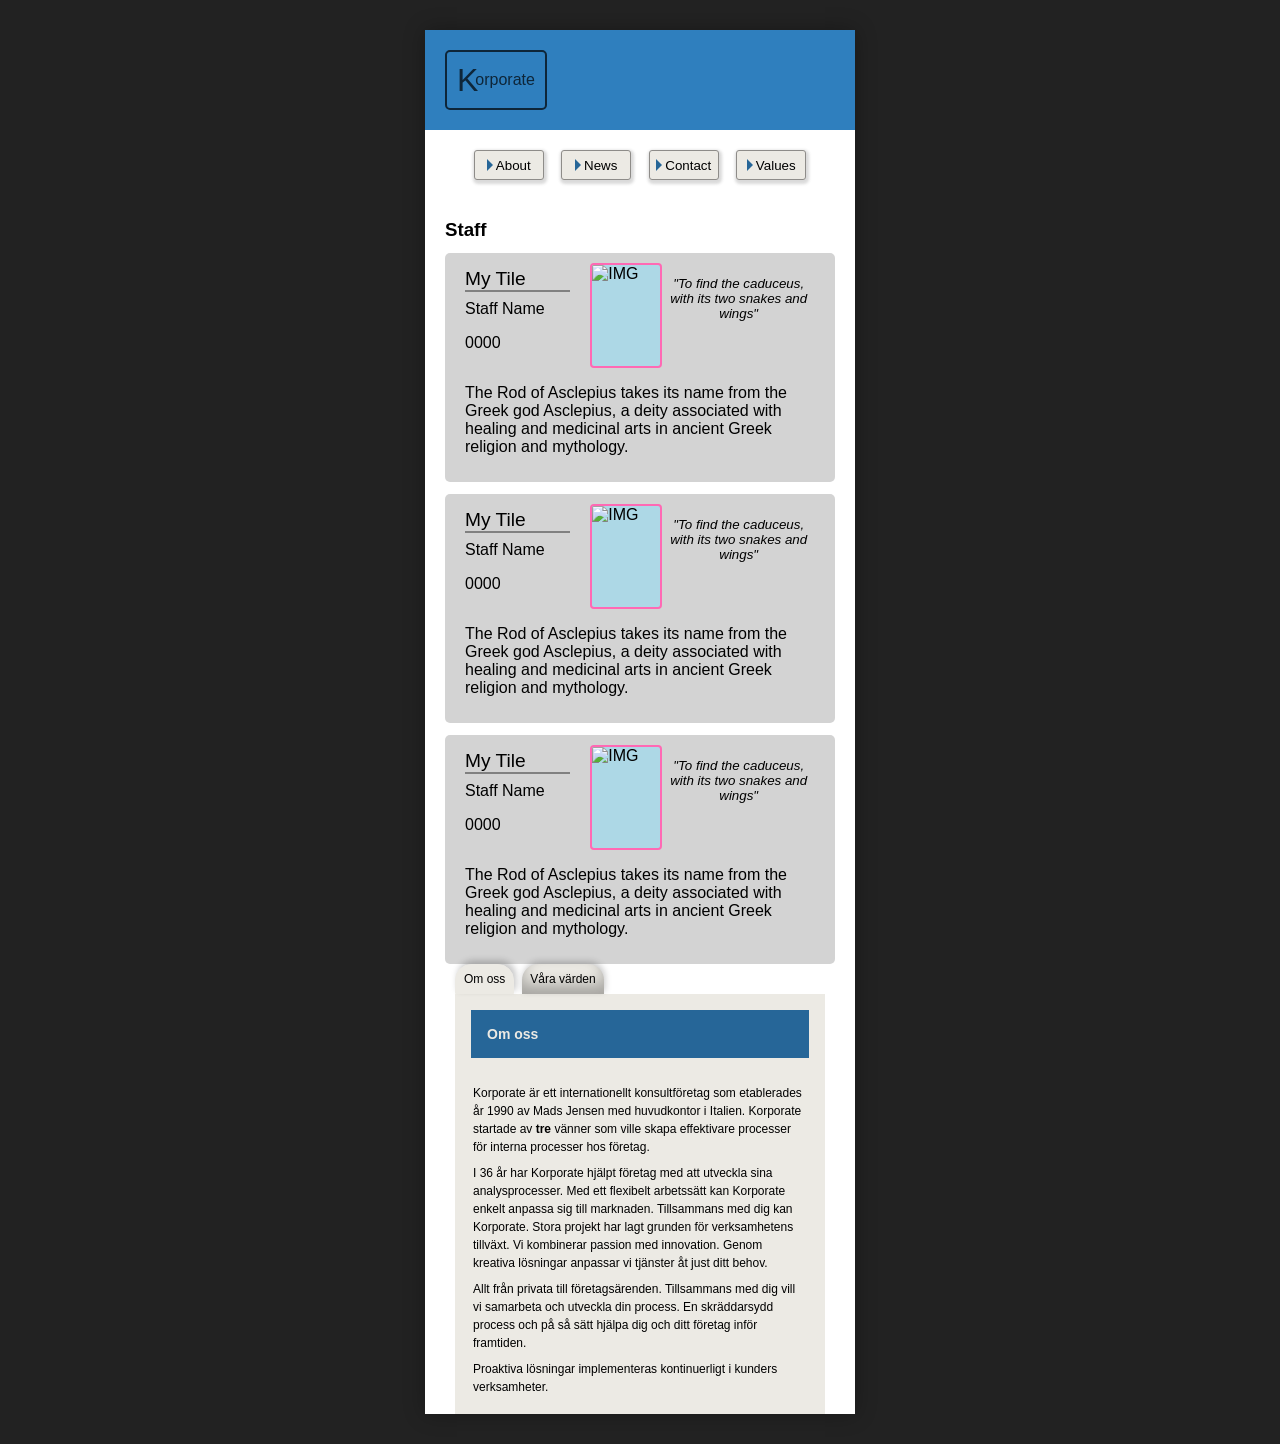
==== client/index.html @ 1bd8d4c1 "fix: resolve more bugs" ====
<!DOCTYPE html>
<html lang="en">

<head>
    <meta charset="UTF-8">
    <meta name="viewport" content="width=device-width, initial-scale=1.0">
    <title>Korporate</title>
    <link rel="stylesheet" href="style.css">
</head>

<body>

    <style>
        body {
            margin: 0;
            padding: 0;
            background-color: #222;
            /* bakgrund runt mobilen */
            font-family: -apple-system, BlinkMacSystemFont, sans-serif;
        }

        main {
            /* iPhone Pro Max */
            max-width: 430px;
            min-height: 932px;
            /* iPhone Pro Max */
            margin: 30px auto;
            background-color: white;
            box-shadow: 0 0 20px rgba(0, 0, 0, 0.3);
        }
    </style>


    <main>
        <header-elem></header-elem>
        <main-navigation></main-navigation>
        <div id="content">
            <staff-card-container-elem></staff-card-container-elem>
            <about-view></about-view>

        </div>
    </main>


    <script type="module" src="index.js"></script>
</body>

</html>
---- client/style.css ----
/* COLORS */

:root {

    --color-yellow-30: #FEF8D2;
    --color-yellow-50: #FDF1A5;
    --color-yellow-80: #FBEA79;
    --color-yellow-100: #F9DC1F;
    --color-yellow-120: #C7B019;
    --color-yellow-140: #958413;
    --color-yellow-160: #4B4209;

    --color-blue-30: #F5F9FC;
    --color-blue-50: #E5EFF7;
    --color-blue-80: #5999CB;
    --color-blue-100: #2F7FBE;
    --color-blue-120: #266698;
    --color-blue-140: #1C4C72;
    --color-blue-160: #0E2639;

    --color-purple-30: #D2D3EA;
    --color-purple-50: #A4A6D5;
    --color-purple-80: #6064B6;
    --color-purple-100: #1C2197;
    --color-purple-120: #161A79;
    --color-purple-140: #11145B;
    --color-purple-160: #0B0D3C;

    --color-gray-30: #FBFBFA;
    --color-gray-50: #F6F5F1;
    --color-gray-80: #F0EEE9;
    --color-gray-100: #ECEAE4;
    --color-gray-120: #BDBBB6;
    --color-gray-140: #8E8C89;
    --color-gray-160: #373635;

}


.template {
    background-color: var(--color-gray-100);
}
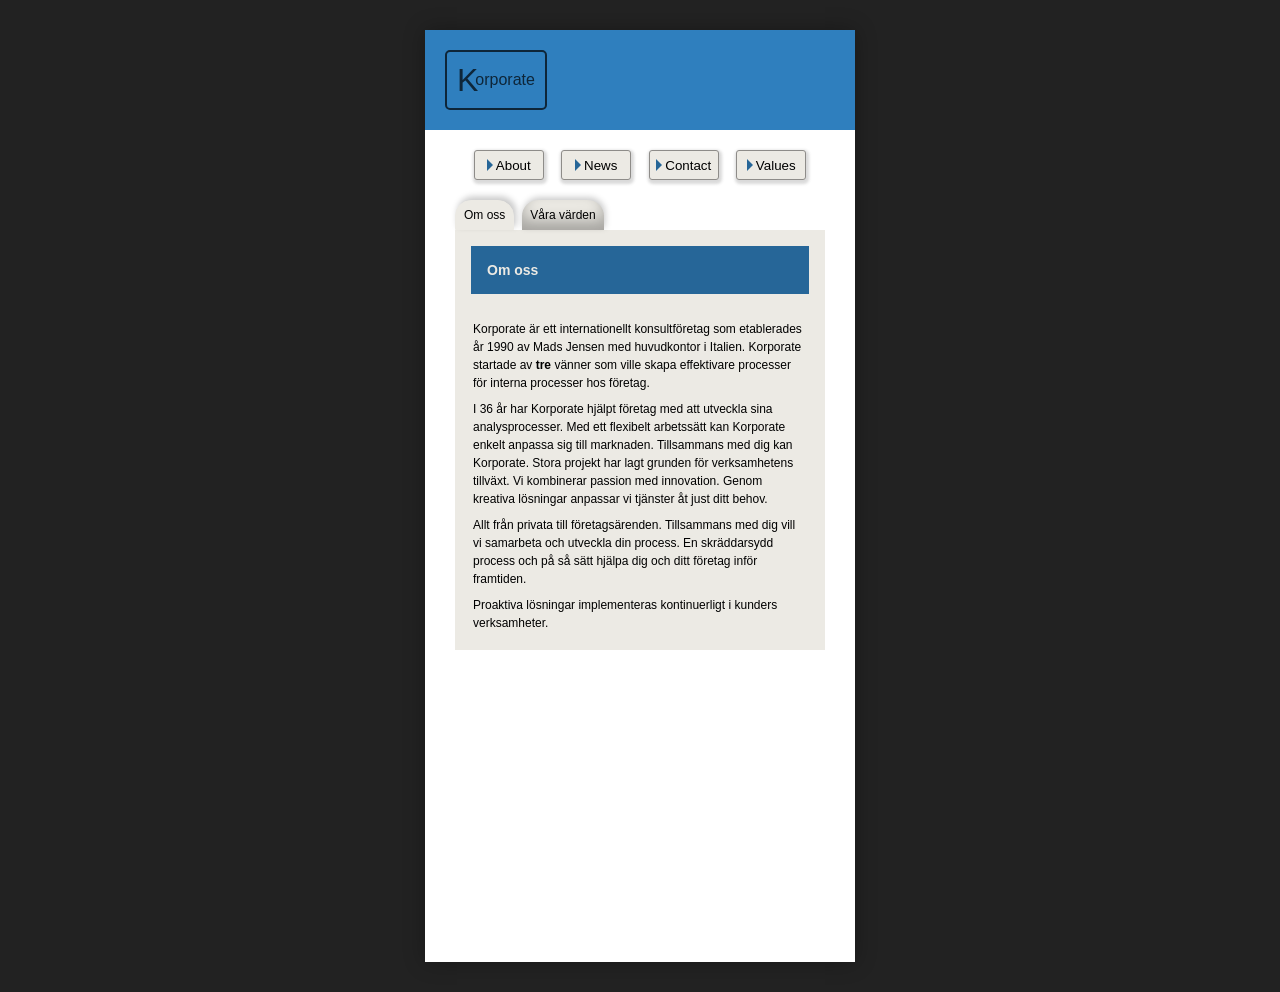
==== commit df4d25c5: "fix: selectionMarking on remoteDesktop" ====
--- a/client/index.html
+++ b/client/index.html
@@ -35,8 +35,8 @@
         <header-elem></header-elem>
         <main-navigation></main-navigation>
         <div id="content">
-            <staff-card-container-elem></staff-card-container-elem>
-            <about-view></about-view>
+<!--             <staff-card-container-elem></staff-card-container-elem>
+ -->            <about-view></about-view>
 
         </div>
     </main>
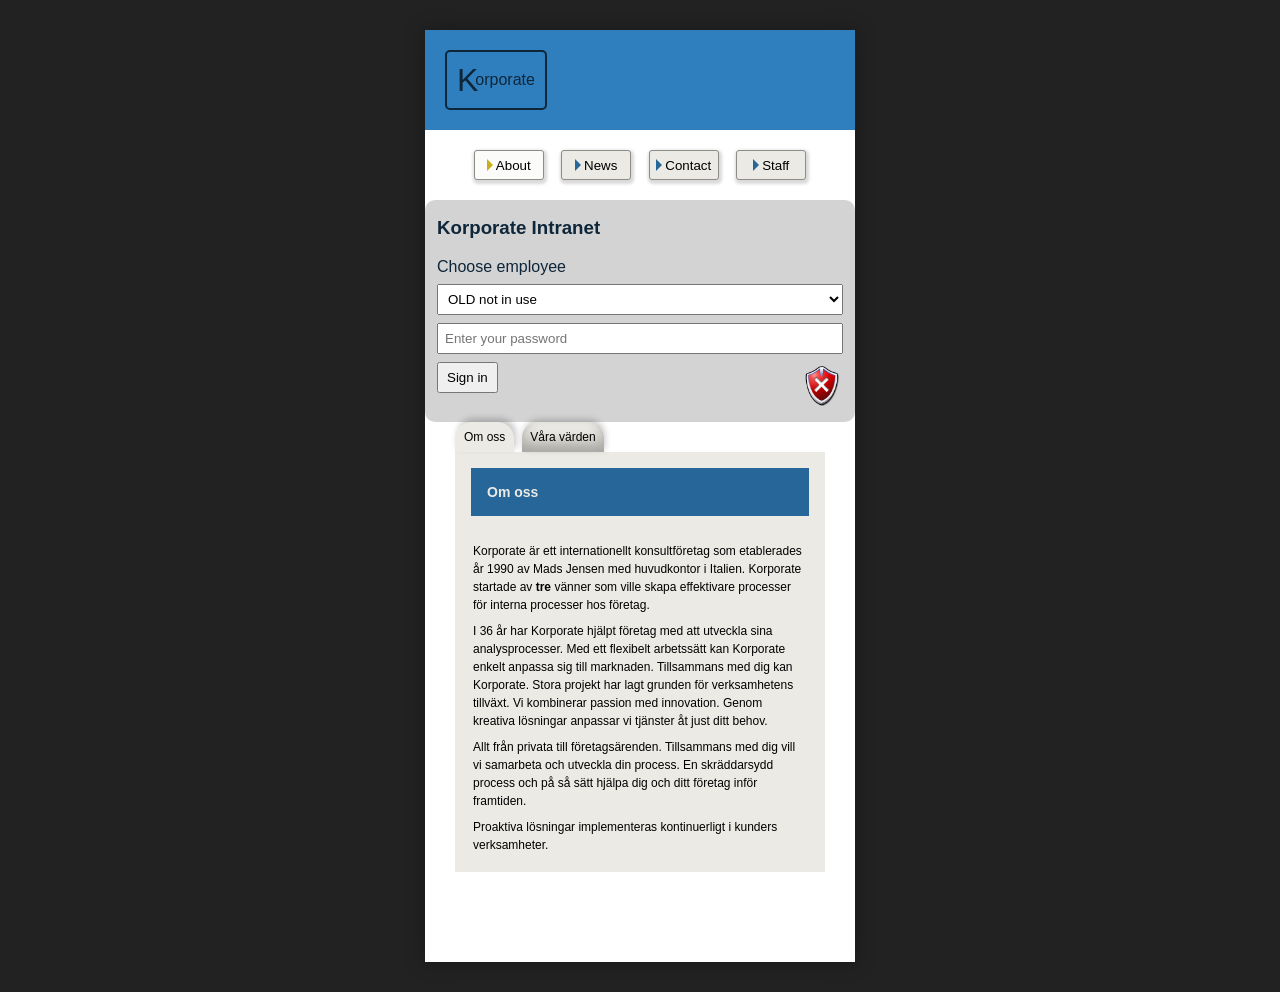
==== commit 9d58654d: "chore: cleanup" ====
--- a/client/index.html
+++ b/client/index.html
@@ -35,8 +35,9 @@
         <header-elem></header-elem>
         <main-navigation></main-navigation>
         <div id="content">
-<!--             <staff-card-container-elem></staff-card-container-elem>
- -->            <about-view></about-view>
+            <!-- <staff-card-container-elem><staff-card-container-elem> -->
+            <sign-in-elem></sign-in-elem>
+            <about-view></about-view>
 
         </div>
     </main>
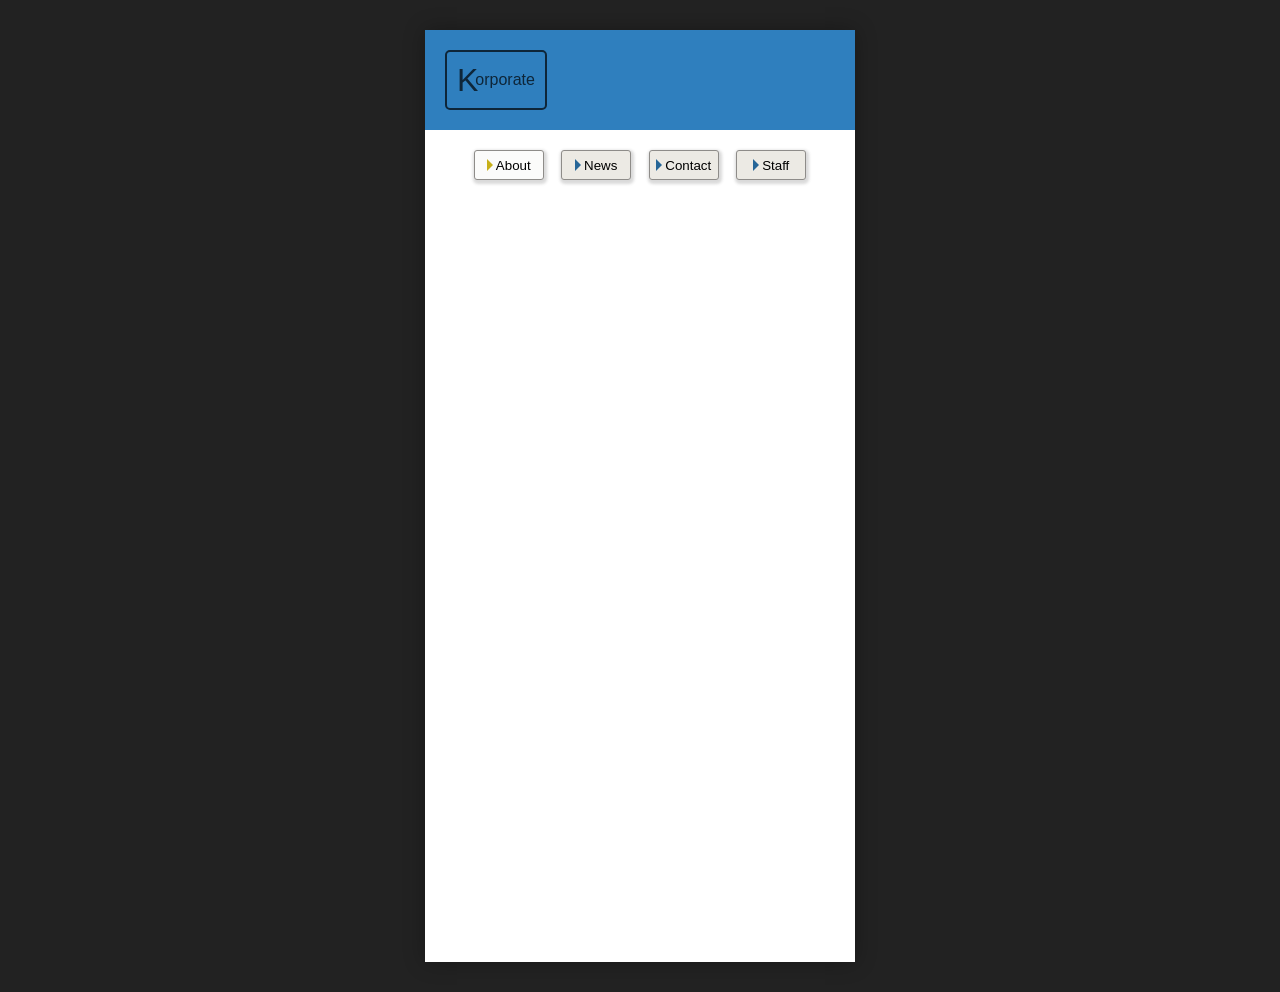
==== commit 5ea72a3f: "chore: cleanup" ====
--- a/client/index.html
+++ b/client/index.html
@@ -35,9 +35,6 @@
         <header-elem></header-elem>
         <main-navigation></main-navigation>
         <div id="content">
-            <!-- <staff-card-container-elem><staff-card-container-elem> -->
-            <sign-in-elem></sign-in-elem>
-            <about-view></about-view>
 
         </div>
     </main>
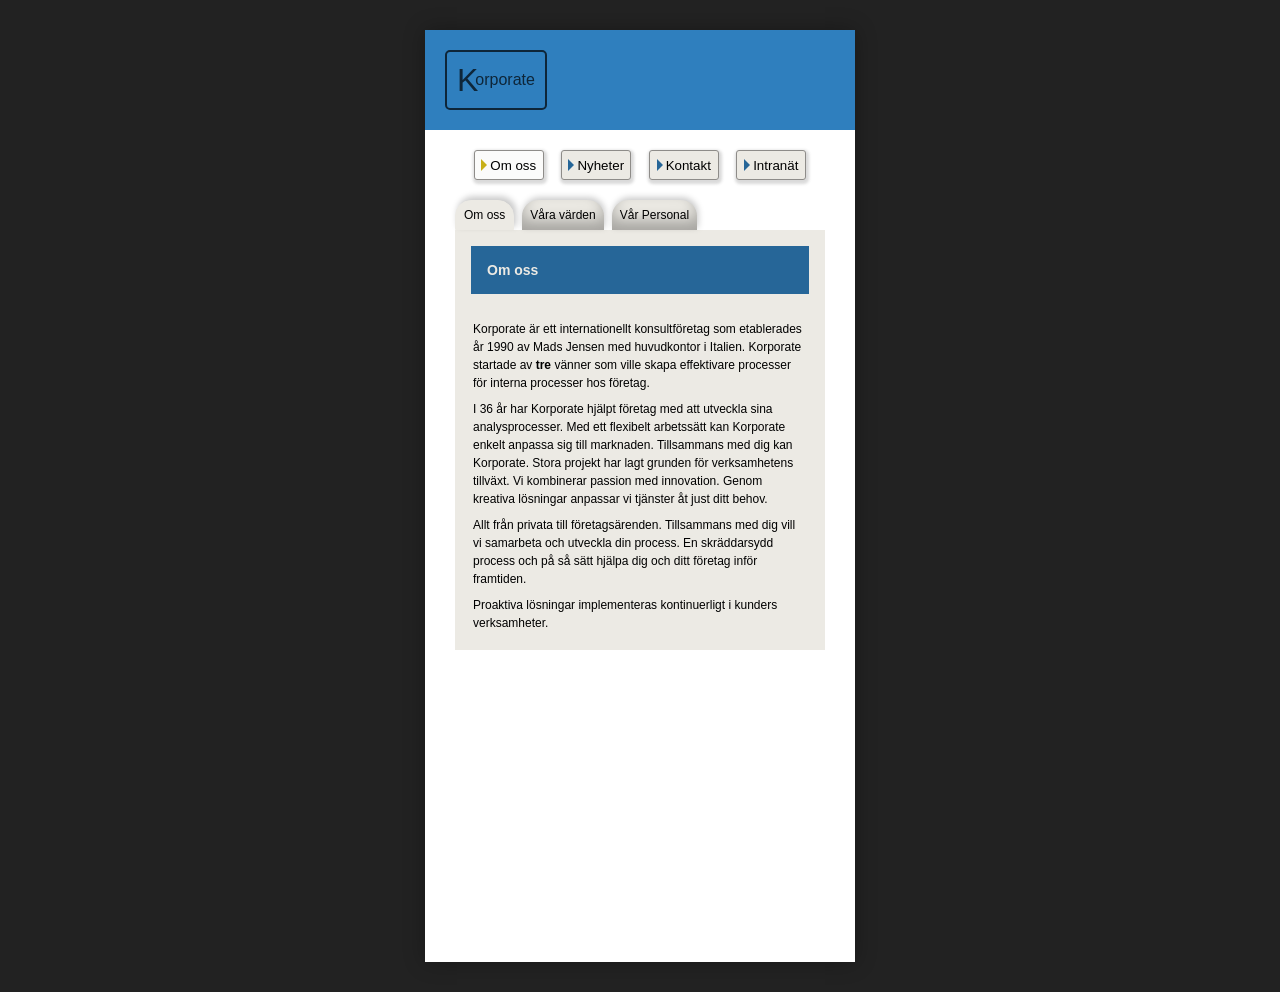
==== commit 45abf845: "chore: renaming and cleanup" ====
--- a/client/index.html
+++ b/client/index.html
@@ -35,7 +35,7 @@
         <header-elem></header-elem>
         <main-navigation></main-navigation>
         <div id="content">
-
+            <about-view></about-view>
         </div>
     </main>
 
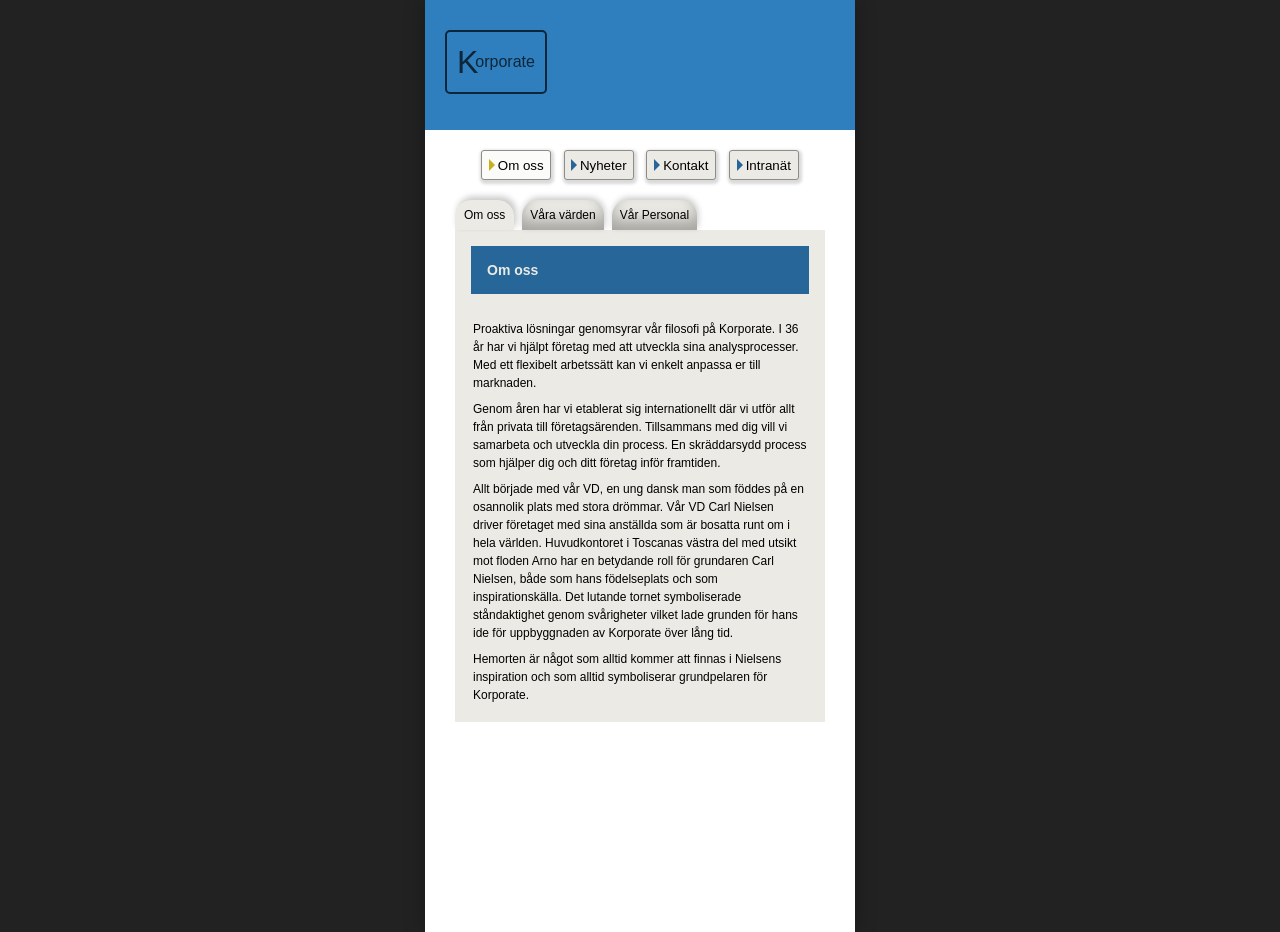
==== commit 7c0147d8: "Styling for a better design" ====
--- a/client/index.html
+++ b/client/index.html
@@ -24,7 +24,7 @@
             max-width: 430px;
             min-height: 932px;
             /* iPhone Pro Max */
-            margin: 30px auto;
+            margin: 0px auto;
             background-color: white;
             box-shadow: 0 0 20px rgba(0, 0, 0, 0.3);
         }
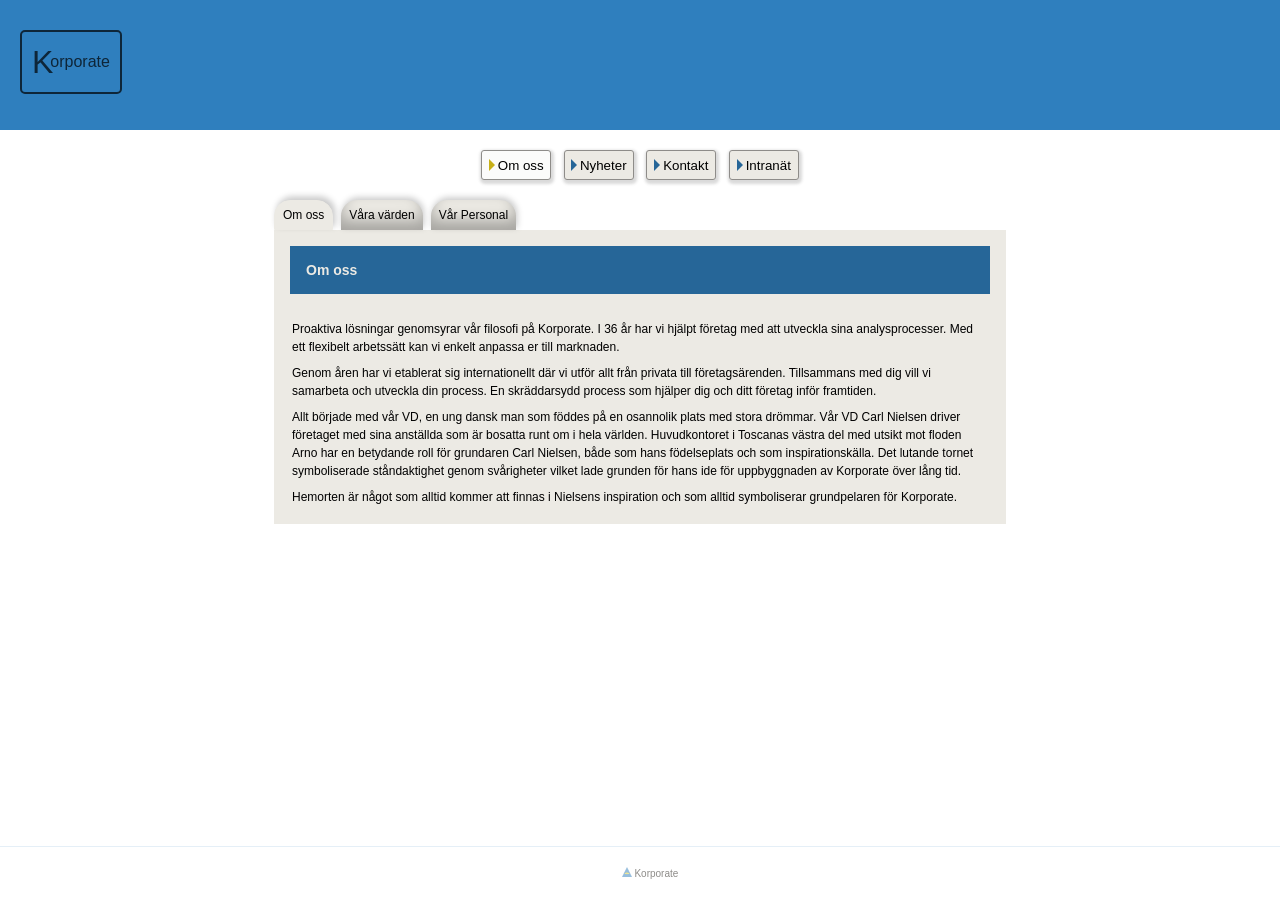
==== commit 6227b69d: "Added footer. Media queries in progress" ====
--- a/client/index.html
+++ b/client/index.html
@@ -20,13 +20,40 @@
         }
 
         main {
-            /* iPhone Pro Max */
-            max-width: 430px;
-            min-height: 932px;
-            /* iPhone Pro Max */
             margin: 0px auto;
             background-color: white;
             box-shadow: 0 0 20px rgba(0, 0, 0, 0.3);
+            height: 100vh;
+        }
+        footer {
+            padding: 10px;
+            position: absolute;
+            border-top: 1px solid var(--color-blue-50);
+            color: var(--color-gray-140);
+            width: 100vw;
+            display: flex;
+            justify-content: center;
+            align-items: center;
+            bottom: 1px;
+            font-size: 10px;
+        }
+        footer img {
+            width: 10px;
+            height: 10px;
+            opacity: 0.5;
+        }
+
+        @media (min-width: 992px) {
+            main {
+            /* iPhone Pro Max */
+            width: 100vw;
+            /* iPhone Pro Max */
+            }
+            #content{
+                margin: 0 auto;
+                width: 792px;
+            }
+            
         }
     </style>
 
@@ -37,7 +64,12 @@
         <div id="content">
             <about-view></about-view>
         </div>
+        <footer>
+            <p><img src="./views/assets/icons/Korporate Symbol 2.png"> Korporate</p>
+            
+        </footer>
     </main>
+
 
 
     <script type="module" src="index.js"></script>
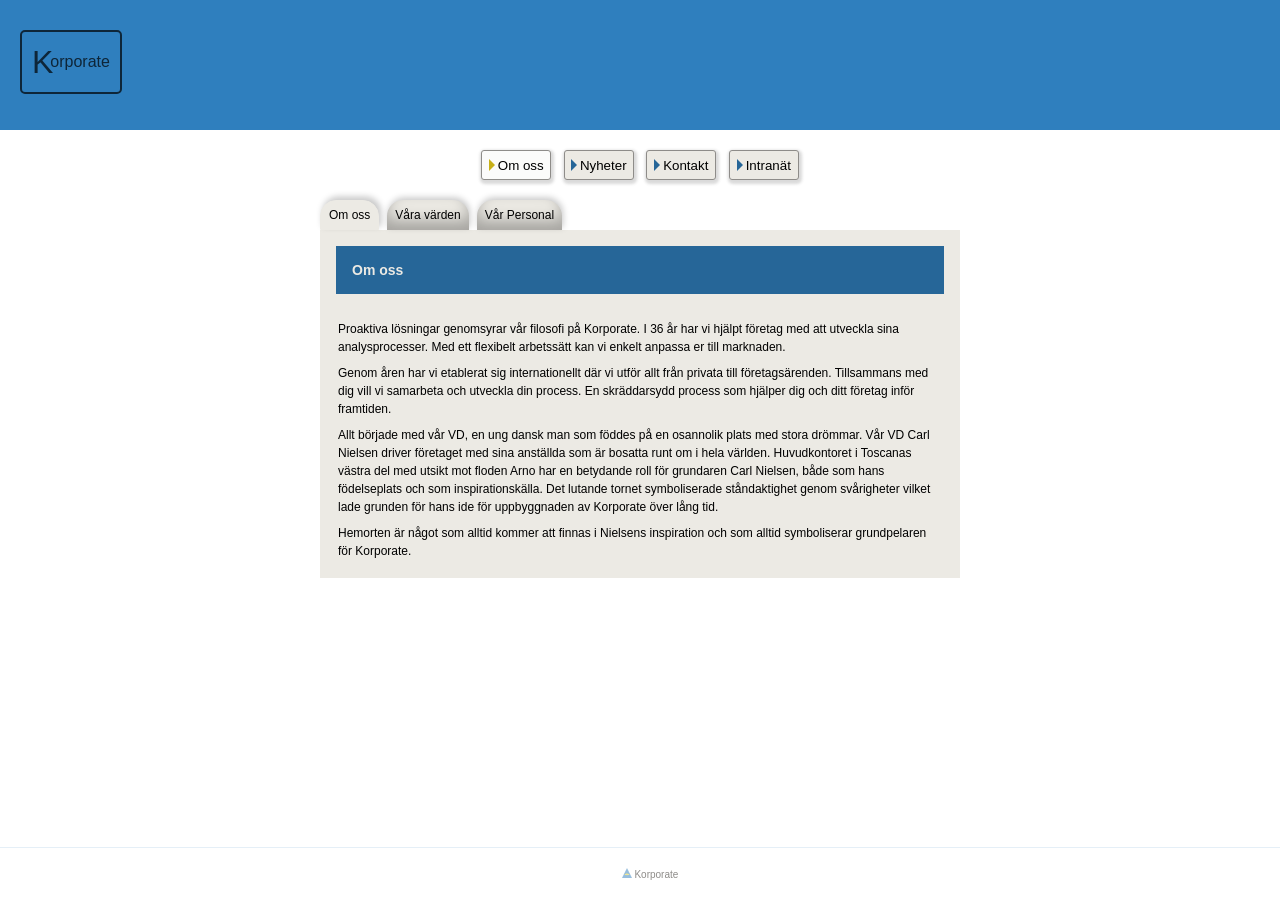
==== commit 6e6bd784: "Fixed height and scroll issues" ====
--- a/client/index.html
+++ b/client/index.html
@@ -18,23 +18,33 @@
             /* bakgrund runt mobilen */
             font-family: -apple-system, BlinkMacSystemFont, sans-serif;
         }
+        html, body {
+            height: 100%;
+        }
 
         main {
+            overflow-y: auto;
             margin: 0px auto;
             background-color: white;
             box-shadow: 0 0 20px rgba(0, 0, 0, 0.3);
-            height: 100vh;
+            min-height: 100vh;
+            display: flex;
+            flex-direction: column;
+        }
+
+        #content {
+            flex: 1;
+            padding-bottom: 10px;
         }
         footer {
+            margin-top: auto;
             padding: 10px;
-            position: absolute;
             border-top: 1px solid var(--color-blue-50);
             color: var(--color-gray-140);
             width: 100vw;
             display: flex;
             justify-content: center;
             align-items: center;
-            bottom: 1px;
             font-size: 10px;
         }
         footer img {
@@ -46,12 +56,24 @@
         @media (min-width: 992px) {
             main {
             /* iPhone Pro Max */
-            width: 100vw;
+            width: 100%;
             /* iPhone Pro Max */
             }
             #content{
                 margin: 0 auto;
                 width: 792px;
+            }
+            
+        }
+        @media (min-width: 768px) {
+            main {
+            /* iPhone Pro Max */
+            width: 100%;
+            /* iPhone Pro Max */
+            }
+            #content{
+                margin: 0 auto;
+                width: 700px;
             }
             
         }
